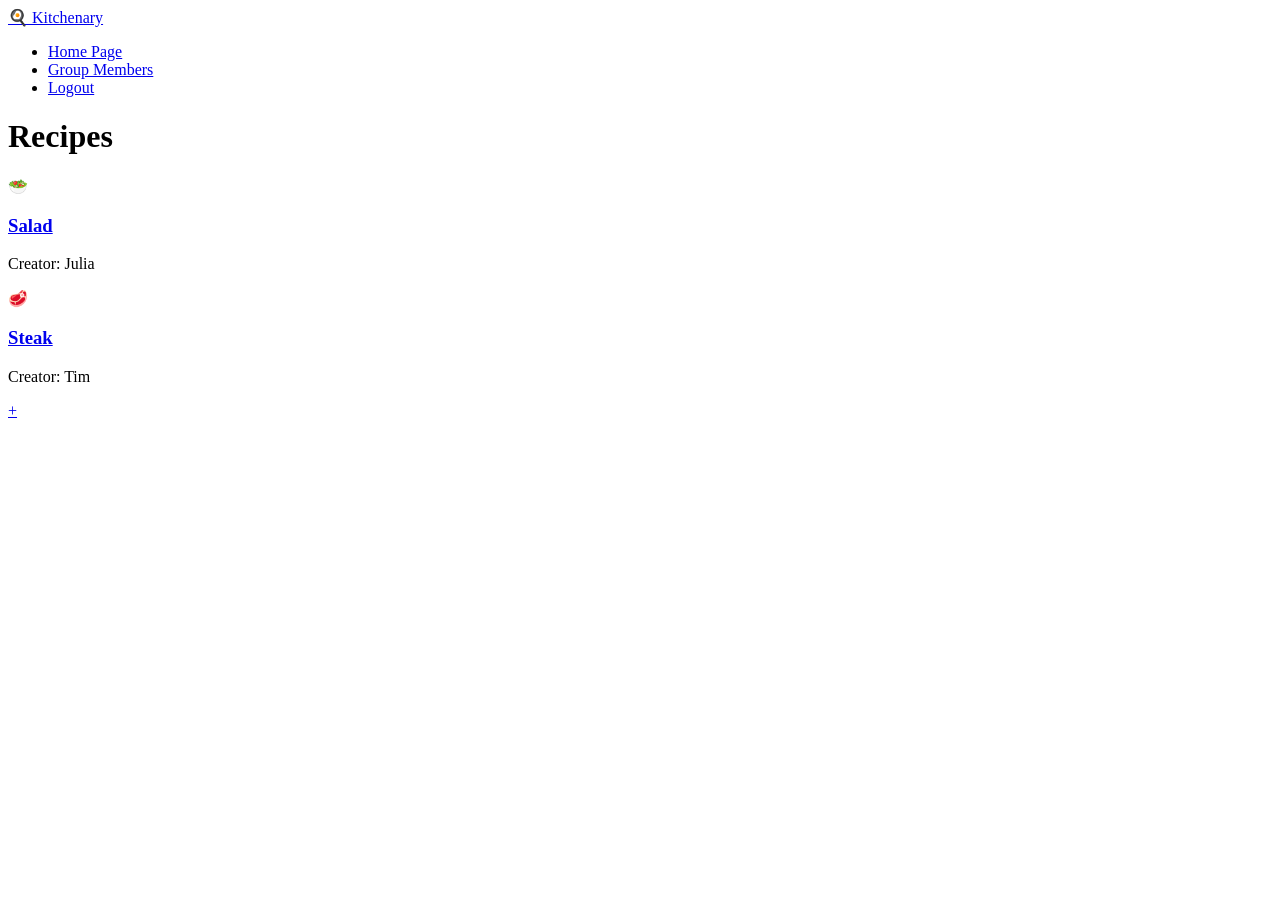
==== index.html @ b79c29d0 "Update index.html" ====
<!DOCTYPE html>
<html lang="English">
<head>
    <meta charset="UTF-8">
    <meta name="viewport" content="width=device-width, initial-scale=1.0">
    <title>Recipe Home Page</title>
    <link rel="stylesheet" href="style.css">
</head>
<body>

    <nav class="navbar">
        <div class="nav-logo">
            <a href="index.php">🍳 Kitchenary</a>
        </div>
        <ul class="nav-links">
            <li><a href="index.php" class="active">Home Page</a></li>
            <li><a href="members.php">Group Members</a></li>
            <li><a href="logout.php" class="btn-logout">Logout</a></li>
        </ul>
    </nav>

    <main class="container">
        <h1 class="page-title">Recipes</h1>
        
        <div class="recipe-grid">
            
            <div class="recipe-card">
                <div class="recipe-image-placeholder">🥗</div>
                <div class="recipe-content">
                    <h3><a href="recipes_detail.php?id=1" class="recipe-title">Salad</a></h3>
                    <p class="recipe-author">Creator: Julia</p>
                </div>
            </div>

            <div class="recipe-card">
                <div class="recipe-image-placeholder">🥩</div>
                <div class="recipe-content">
                    <h3><a href="recipes_detail.php?id=2" class="recipe-title">Steak</a></h3>
                    <p class="recipe-author">Creator: Tim</p>
                </div>
            </div>

        </div>
    </main>

    <a href="add_recipes.php" class="floating-btn" title="Add New Recipes">+</a>

</body>
</html>
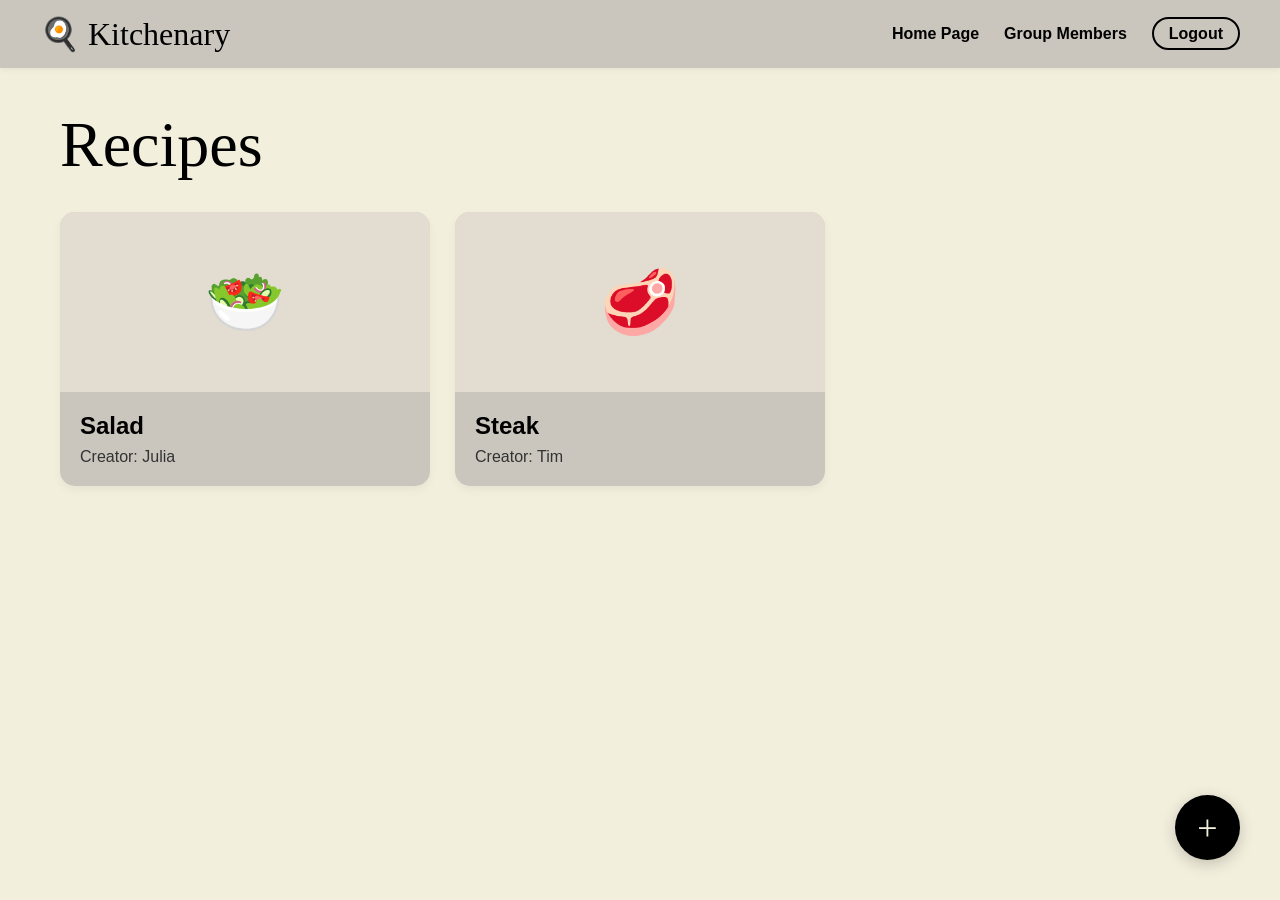
==== commit 61a712c0: "Update index.html" ====
--- a/index.html
+++ b/index.html
@@ -1,3 +1,13 @@
+<?php
+session_start();
+
+if (!isset($_SESSION['user_id'])) {
+    header("Location: login.php");
+    exit();
+}
+$username = $_SESSION['username'];
+?>
+
 <!DOCTYPE html>
 <html lang="English">
 <head>
--- a/style.css
+++ b/style.css
@@ -0,0 +1,293 @@
+/* ==========================================
+   1. Global style definition (Same background and fonts for the whole website)
+   ========================================== */
+* {
+    margin: 0;
+    padding: 0;
+    box-sizing: border-box;
+}
+
+body {
+    background-color: #F3EFDD; 
+    font-family: Arial, Helvetica, sans-serif;
+    color: #000000;
+}
+
+/* General style for the whole website */
+h1 {
+    color: black;
+    font-family: "Marker Felt", fantasy;
+    font-weight: 500;
+    font-size: 64px;
+    margin-bottom: 30px;
+}
+
+.container {
+    max-width: 1200px;
+    margin: 0 auto;
+    padding: 40px 20px;
+}
+
+/* ==========================================
+   2. Horizontal navigation bar - Navbar 
+   ========================================== */
+.navbar {
+    display: flex;
+    justify-content: space-between;
+    align-items: center;
+    background-color: #CAC6BD; 
+    padding: 15px 40px;
+    box-shadow: 0 2px 5px rgba(0,0,0,0.05);
+}
+
+.nav-logo {
+    font-family: "Marker Felt", fantasy;
+    font-size: 32px;
+    color: black;
+}
+
+.nav-logo a {
+    text-decoration: none; /* Key: To remove the browser's default buttom line */
+    color: inherit;        /* Key: To inherit the black of the parent layer, 
+                              and prevet it become the defualt color, blue */
+    cursor: pointer;       /* Displays finger indicator when mouse hovers over */
+}
+
+.nav-links {
+    display: flex;       /* Key: Make the list become horizontal */
+    list-style: none;    /* Remove the list dots */
+    gap: 25px;           /* The distance between the items */
+    align-items: center;
+}
+
+.nav-links a {
+    text-decoration: none;
+    color: black;
+    font-weight: 600;
+    font-size: 16px;
+}
+
+.nav-links a:hover {
+    opacity: 0.7; /* The opacity when it flows */
+}
+
+.btn-logout {
+    border: 2px solid black; 
+    padding: 6px 15px;
+    border-radius: 20px;
+}
+
+.btn-logout:hover {
+    background-color: black;
+    color: #F3EFDD !important;
+}
+
+/* ==========================================
+   3. Card-type components (General style for group member cards & recipes cards)
+   ========================================== */
+.member-card {
+    background-color: #CAC6BD;
+    border-radius: 15px;
+    padding: 20px;
+    width: 400px;
+    display: inline-block;
+}
+
+/* Recipe card grid system (for the homepage) */
+.recipe-grid {
+    display: grid;
+    grid-template-columns: repeat(auto-fill, minmax(280px, 1fr));
+    gap: 25px;
+    margin-top: 20px;
+}
+
+/* Recipe card */
+.recipe-card {
+    background-color: #CAC6BD; 
+    border-radius: 15px;       
+    overflow: hidden;
+    display: flex;
+    flex-direction: column;
+    box-shadow: 0 4px 10px rgba(0,0,0,0.05);
+    transition: transform 0.2s;
+}
+
+.recipe-card:hover {
+    transform: translateY(-5px); /* It flows slightly as the mouse glides by */
+}
+
+.recipe-image-placeholder {
+    height: 180px;
+    background-color: #E2DDD0; 
+    display: flex;
+    justify-content: center;
+    align-items: center;
+    font-size: 64px;
+}
+
+.recipe-content {
+    padding: 20px;
+}
+
+.recipe-title {
+    text-decoration: none;
+    color: black;
+    font-weight: 600;
+    font-size: 24px;
+}
+
+.recipe-author {
+    margin-top: 8px;
+    font-size: 16px;
+    color: #333;
+}
+
+/* ==========================================
+   4. A floating "+" button on the right-down side for adding a new recipe
+   ========================================== */
+.floating-btn {
+    position: fixed;
+    bottom: 40px;
+    right: 40px;
+    width: 65px;
+    height: 65px;
+    background-color: black; /* To emphisize there's a button */
+    color: #F3EFDD;          /* Use the same color scheme as the website for "+" */
+    text-decoration: none;
+    font-size: 36px;
+    font-family: "Marker Felt", fantasy;
+    border-radius: 50%;
+    display: flex;
+    justify-content: center;
+    align-items: center;
+    box-shadow: 0 4px 15px rgba(0, 0, 0, 0.2);
+    transition: transform 0.2s;
+}
+
+.floating-btn:hover {
+    transform: scale(1.1);
+}
+
+/* ==========================================
+   5. The style for member login & member registeration
+   ========================================== */
+
+.authentication-body {
+    display: flex;
+    justify-content: center;
+    align-items: center;
+	height:100vh;
+    max-height: 100vh; 
+    width: 100%;
+}
+
+/* Make the login page in the center */
+.authentication-wrapper {
+    display: flex;
+    flex-direction: column; /* Arrange child elements vertically from top to bottom */
+    align-items: center;     /* Key: Force the logo and card to be horizontally and centered */
+    width: 100%;
+}
+
+/* 3. LOGO block style and spacing */
+.authentication-brand {
+    text-align: center;
+    margin-bottom: 12px;
+
+	position: relative;
+    left: -12px;
+}
+
+.authentication-logo {
+    font-family: "Marker Felt", fantasy;
+    font-size: 43px;
+    color: black;
+    margin-top: 20px;
+}
+
+.authentication-subtitle {
+    font-family: Arial, sans-serif;
+    font-size: 15px;
+    color: #555555;
+    letter-spacing: 1px;
+
+	position: relative;
+    left: 10px;
+}
+
+.authentication-container {
+    background-color: #CAC6BD;
+    border-radius: 15px;
+    padding: 20px 30px;
+	width: 300px;
+    margin: 0 auto;
+	margin-bottom: 20px;
+    box-shadow: 0 8px 24px rgba(0,0,0,0.1);
+}
+
+.authentication-title {
+    font-size: 28px; 
+    text-align: center;
+    margin-bottom: 1px;
+}
+
+.form-group {
+    margin-bottom: 10px;
+}
+
+.form-group label {
+    display: block;
+    font-weight: 600;
+    margin-bottom: 2px;
+    font-size: 14px;
+}
+
+/* Input box */
+.form-group input {
+    width: 100%;
+	padding: 8px 10px;
+    border: 0px; 
+    border-radius: 6px;
+    background-color: #F3EFDD; 
+    font-size: 14px;
+    font-family: Arial, sans-serif;
+}
+
+.form-group input:focus {
+    outline: none;
+}
+/* Login/Register button */
+.btn-authentication {
+    width: 100%;
+    padding:  8px;
+    background-color: black;
+    color: #F3EFDD;
+    border: none;
+    border-radius: 6px;
+    font-size: 14px;
+    font-weight: bold;
+    cursor: pointer;
+    margin-top: 8px;
+    transition: transform 0.1s;
+}
+
+.btn-authentication:hover {
+    transform: scale(1.1);
+}
+
+.btn-authentication:active {
+    transform: scale(0.98);
+}
+
+/* Switch prompt words */
+.authentication-switch {
+    text-align: center;
+    margin-top: 10px;
+    font-size: 12px;
+}
+
+.authentication-switch a {
+    color: black;
+    font-weight: bold;
+    text-decoration: underline;
+}
